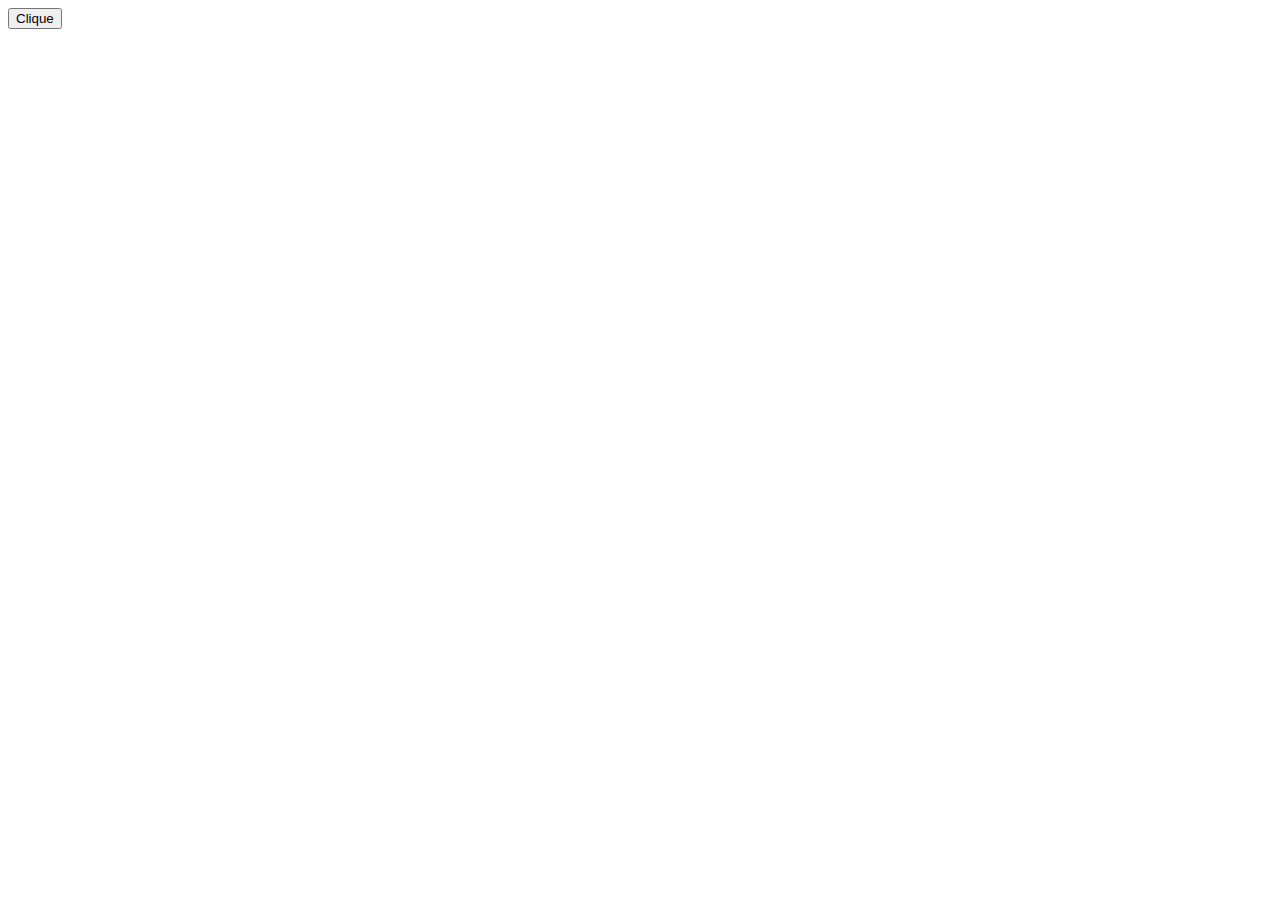
==== index.html @ e62e335b "Add files via upload" ====
<!DOCTYPE html>
<html lang="pt-br">
<head>
    <meta charset="UTF-8">
    <meta name="viewport" content="width=device-width, initial-scale=1.0">
    <title>Jogo</title>
</head>
<body>
    <button type="submit">Clique</button>
</body>
</html>
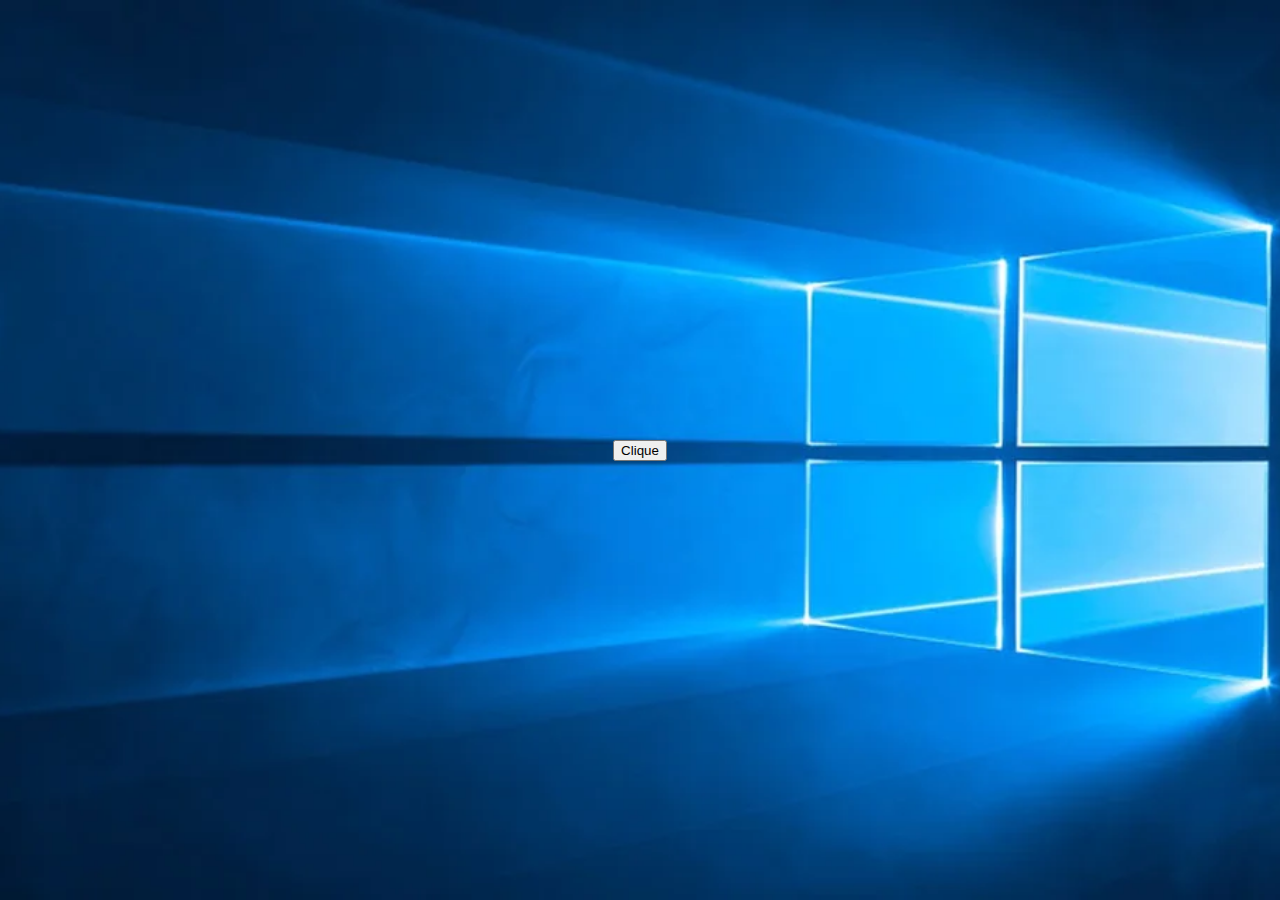
==== commit 094cc7f4: "Update index.html" ====
--- a/index.html
+++ b/index.html
@@ -4,8 +4,9 @@
     <meta charset="UTF-8">
     <meta name="viewport" content="width=device-width, initial-scale=1.0">
     <title>Jogo</title>
+    <link rel="stylesheet" href="css/styles.css">
 </head>
 <body>
-    <button type="submit">Clique</button>
+    <a href="login.html"><button type="button">Clique</button></a>
 </body>
-</html>+</html>
--- a/css/styles.css
+++ b/css/styles.css
@@ -0,0 +1,272 @@
+/* Corpo da página */
+body {
+    margin: 0;
+    font-family: 'Segoe UI';
+    height: 100vh;
+    display: flex;
+    color: white;
+    justify-content: center;
+    align-items: center;
+    background: url('../img/fundo.png') no-repeat center center/cover;
+    background-size: cover; /* Faz a imagem cobrir a tela */
+    background-attachment: fixed; /* Fixa a imagem para não "rolar" */
+}
+
+h3{
+    color: #000000;
+    font-size: 15px;
+    font-weight: 500;
+}
+
+/* Informações do usuário */
+.user-info {
+    text-align: center;
+}
+
+.user-photo {
+    width: 200px;
+    height: 200px;
+}
+
+.user-name {
+    font-size: 50px;
+    font-weight: 200;
+    text-align: center;
+    margin-top: 5px;
+}
+
+/* Formulário de senha */
+.password-form {
+    margin-top: 5px;
+}
+
+.password-input {
+    padding: 15px;
+    width: 300px;
+    border: 1px solid rgba(255, 255, 255, 0.5);
+    border-radius: 5px;
+    background: white;
+    color: #000000;
+    font-size: 18px;
+    outline: none;
+    text-align: left 5px;
+    transition: border-color 0.3s;
+}
+
+.password-input::placeholder {
+    color: rgba(63, 63, 63, 0.7);
+}
+
+.password-input:focus {
+    border-color: #1a73e8;
+}
+
+/* Botão de envio */
+.submit-btn {
+    margin-top: 5px;
+    padding: 15px 20px;
+    font-size: 18px;
+    color: white;
+    background: #0078D7;
+    border: 1px solid rgba(255, 255, 255, 0.5);
+    border-radius: 5px;
+    cursor: pointer;
+    transition: background 0.3s, border-color 0.3s;
+}
+
+.submit-btn:hover {
+    background: #005A9E;
+    border-color: #1a73e8;
+}
+
+/* Botão de três pontos */
+.menu-btn {
+    position: absolute;
+    top: 20px;
+    right: 20px;
+    width: 40px;   /* Defina a largura */
+    height: 40px;  /* Defina a altura igual à largura */
+    padding: 0;    /* Remover qualquer padding */
+    font-size: 30px;
+    background: #005a9e71;
+    border: 1px solid rgba(255, 255, 255, 0.5);
+    color: #fff;
+    cursor: pointer;
+    border-radius: 50%;  /* Garantir bordas circulares */
+    display: flex;
+    justify-content: center;
+    align-items: center;
+    transition: background 0.3s;
+}
+
+.menu-btn:hover {
+    background: #1a73e8;
+}
+
+/* Tela de erro */
+.error-screen {
+    position: fixed;
+    top: 0;
+    left: 0;
+    width: 100%;
+    height: 100%;
+    background: rgba(0, 0, 0, 0.7);
+    display: none;
+    justify-content: center;
+    align-items: center;
+    z-index: 1000;
+}
+
+.error-screen.show {
+    display: flex;
+}
+
+.error-message {
+    background: #cbeffaa8;
+    padding: 20px;
+    border: 1px solid rgb(45, 60, 250);
+    border-radius: 5px;
+    text-align: center;
+    color: rgb(45, 60, 250);
+    width: 300px;
+    position: relative;
+    display: flex;
+    flex-direction: column;
+    justify-content: space-between; /* Para distribuir os itens */
+    height: 180px;  /* Aumentando a altura da caixa */
+}
+
+/* X retangular ao lado de "SENHA" */
+.errofora {
+    text-align: left;
+    margin-bottom: 10px;
+    color: #000000;
+    display: flex;
+    justify-content: space-between;
+    align-items: center;
+}
+
+/* X em retângulo vermelho no canto superior direito */
+.errofora .close-x {
+    background-image: linear-gradient(red, rgb(150, 0, 0));
+    border: 1px solid #000000;
+    color: white;
+    font-size: 18px;
+    width: 50px;
+    height: 20px;
+    display: flex;
+    justify-content: center;
+    align-items: center;
+    border-radius: 4px;
+    cursor: pointer;
+}
+
+/* Ajustando o errocontainer */
+.errocontainer {
+    background-image: linear-gradient(white, rgb(200, 200, 200));
+    font-weight: 20;
+    width: 100%;
+    height: 180px;
+    padding: 0 1px 1px 1px;
+    box-sizing: border-box;
+    border: 0.5px solid rgb(0, 0, 0);
+    position: relative;
+}
+
+/* X circular ao lado do título "Unknown" */
+.errocontainer .circle-x {
+    background-image: linear-gradient(red, rgb(150, 0, 0));
+    border: 0.5px solid rgb(200, 200, 200);
+    color: white;
+    font-style: initial;
+    font-size: 20px;
+    width: 30px;
+    height: 30px;
+    display: flex;
+    justify-content: center;
+    align-items: center;
+    border-radius: 50%;
+    position: absolute;
+    top: 10px; /* Distância do topo do errocontainer */
+    left: 10px;
+    cursor: pointer;
+}
+
+/* Ajustando a posição do título Unknown e o h3 */
+.errocontainer h2 {
+    display: inline-block;
+    margin-left: 40px; /* Adiciona um espaço para o X circular */
+    margin-top: 5px;   /* Distância do topo do errocontainer */
+    position: relative;
+}
+
+.errocontainer h3 {
+    margin-top: 1px; /* Deixando o h3 mais próximo do h2 */
+    margin-bottom: 20px; /* Adicionando um pequeno espaço abaixo do h3 */
+    font-size: 15px;
+}
+
+/* Botão Close no inferior direito */
+.close-btn {
+    padding: 10px 20px;
+    background-image: linear-gradient(white, rgb(150, 180, 240));
+    border: 2px solid rgb(45, 185, 250);
+    border-radius: 5px;
+    color: #000000;
+    cursor: pointer;
+    position: absolute;
+    bottom: 15px; /* Afastando o botão mais para baixo */
+    right: 10px; /* Mantendo o botão no canto inferior direito */
+}
+
+.close-btn:hover {
+    background: #1a73e84d;
+}
+
+/* Tela de erro simples "Senha Incorreta" */
+.simple-error-screen {
+    position: fixed;
+    top: 0;
+    left: 0;
+    width: 100%;
+    height: 100%;
+    background: rgba(0, 0, 0, 0.7);
+    display: none;
+    justify-content: center;
+    align-items: center;
+    z-index: 1001; /* Acima da tela de erro principal */
+}
+
+.simple-error-screen.show {
+    display: flex;
+}
+
+.simple-error-message {
+    background-image: linear-gradient(white, rgb(200, 200, 200));
+    padding: 20px;
+    border: 1px solid rgb(45, 60, 250);
+    border-radius: 5px;
+    text-align: center;
+    color: rgb(45, 60, 250);
+    width: 250px;
+    position: relative;
+}
+
+.simple-error-message p {
+    margin-bottom: 20px;
+    font-size: 16px;
+}
+
+/*Botão*/
+.simple-close-btn {
+    padding: 8px 16px;
+    background-image: linear-gradient(white, rgb(150, 180, 240));
+    color: #000000;
+    border: 2px solid rgb(45, 185, 250);
+    border-radius: 5px;
+    cursor: pointer;
+}
+
+.simple-close-btn:hover {
+    background-color: #d40000;
+}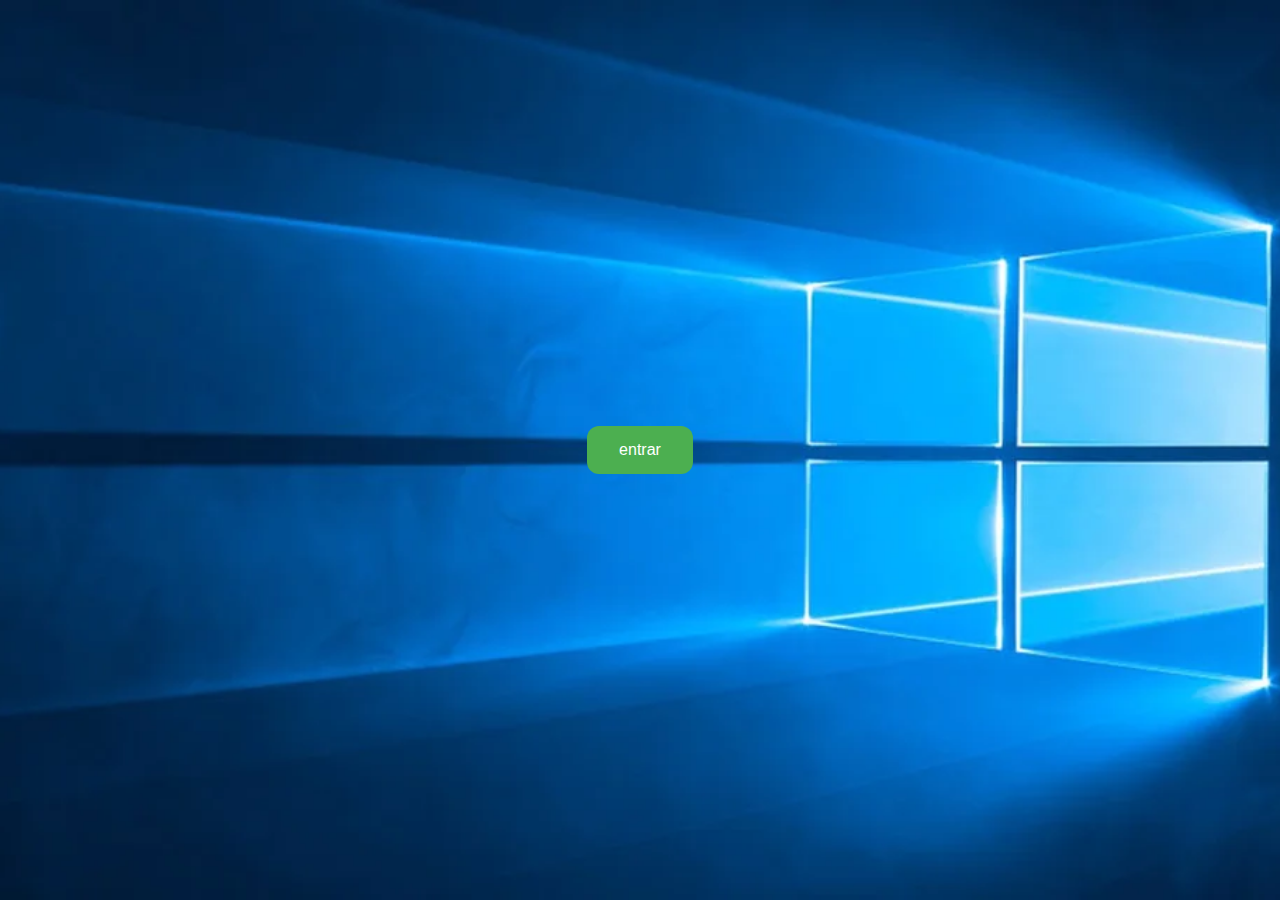
==== commit 6bb81df9: "bomba" ====
--- a/index.html
+++ b/index.html
@@ -6,7 +6,32 @@
     <title>Jogo</title>
     <link rel="stylesheet" href="css/styles.css">
 </head>
+<style>
+    button {
+        background-color: #4CAF50;
+        color: white;   
+        border: none;       
+        padding: 15px 32px; 
+        text-align: center;      
+        text-decoration: none; 
+        display: inline-block;  
+        font-size: 16px;
+        margin: 4px 2px;
+        cursor: pointer;     
+        border-radius: 12px;     
+        transition: background-color 0.3s;  
+    }
+
+    button:hover {
+        background-color: #45a049; 
+    }
+
+    button:active {
+        background-color: #388e3c; 
+    }
+</style>
+
 <body>
-    <a href="login.html"><button type="button">Clique</button></a>
+    <a href="login.html"><button type="button">entrar</button></a>
 </body>
 </html>
--- a/css/styles.css
+++ b/css/styles.css
@@ -269,4 +269,40 @@
 
 .simple-close-btn:hover {
     background-color: #d40000;
+}
+
+/* Tela de carregamento */
+.loading-message {
+    text-align: center;
+    display: flex;
+    flex-direction: column; /* Alinha o texto e o spinner verticalmente */
+    justify-content: center;
+    align-items: center; /* Centraliza horizontalmente */
+    gap: 10px; /* Espaçamento entre o texto e o spinner */
+}
+
+.loading-message h2 {
+    font-size: 24px; /* Define o tamanho do texto maior */
+    font-weight: bold; /* Torna o texto mais destacado */
+    color: white; /* Mantém o texto branco ou ajuste conforme necessário */
+    margin: 0; /* Remove espaçamento extra ao redor */
+}
+
+.spinner {
+    margin: 0 auto; /* Garante que o spinner esteja centralizado */
+    width: 40px;
+    height: 40px;
+    border: 4px solid rgba(255, 255, 255, 0.2);
+    border-top: 4px solid white;
+    border-radius: 50%;
+    animation: spin 1s linear infinite;
+}
+
+@keyframes spin {
+    0% {
+        transform: rotate(0deg);
+    }
+    100% {
+        transform: rotate(360deg);
+    }
 }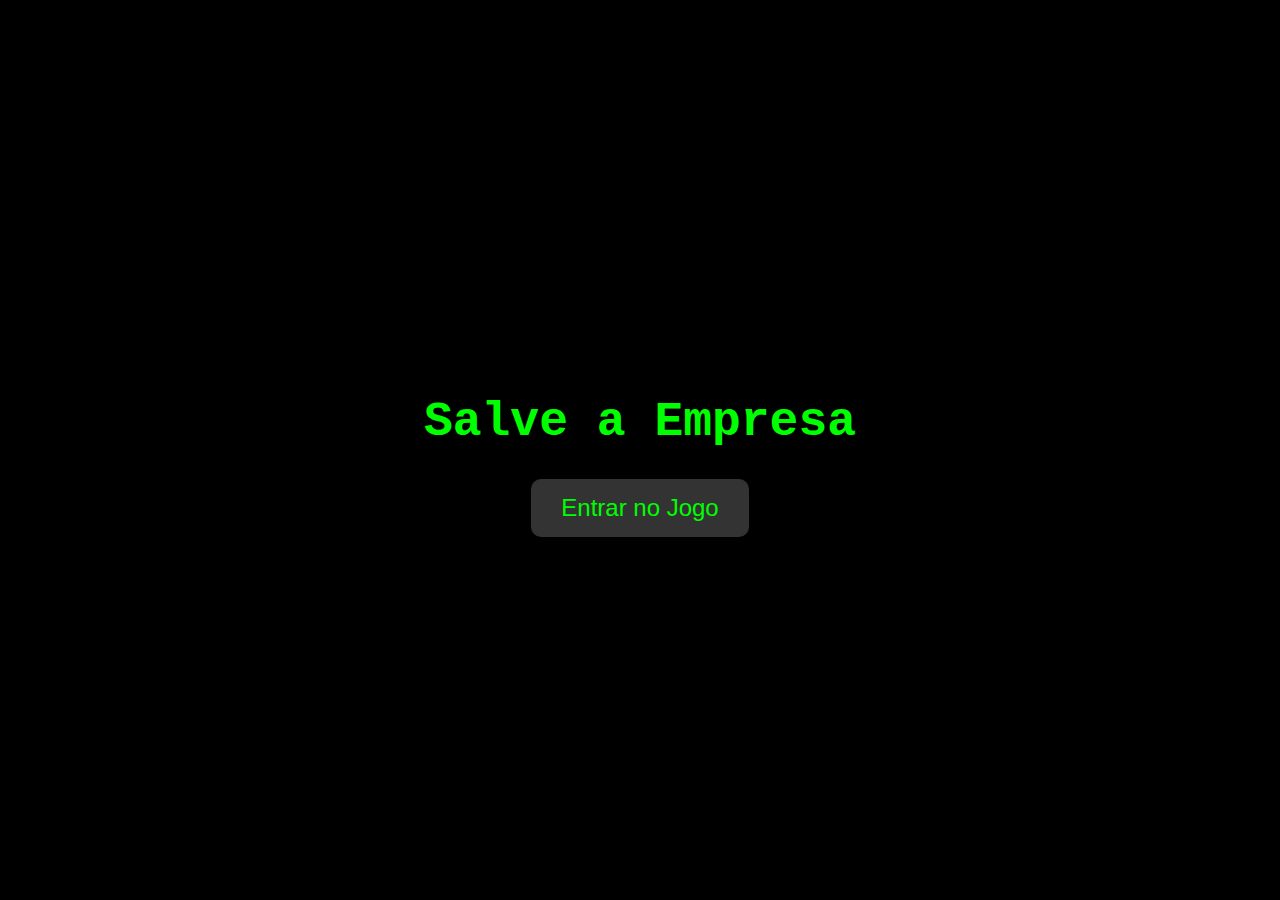
==== commit 40d13ff4: "telainicial" ====
--- a/index.html
+++ b/index.html
@@ -3,35 +3,61 @@
 <head>
     <meta charset="UTF-8">
     <meta name="viewport" content="width=device-width, initial-scale=1.0">
-    <title>Jogo</title>
-    <link rel="stylesheet" href="css/styles.css">
+    <title>Página Inicial - Jogo de Letras</title>
+    <style>
+        body {
+            font-family: 'Courier New', Courier, monospace;
+            display: flex;
+            justify-content: center;
+            align-items: center;
+            flex-direction: column;
+            height: 100vh;
+            margin: 0;
+            background-color: #000;
+            color: #00FF00;
+            text-align: center;
+        }
+
+        h1 {
+            font-size: 48px;
+            margin-bottom: 30px;
+        }
+
+        .button-container {
+            display: flex;
+            justify-content: center;
+            align-items: center;
+        }
+
+        .enter-button {
+            font-size: 24px;
+            background-color: #333;
+            color: #00FF00;
+            padding: 15px 30px;
+            border: none;
+            border-radius: 10px;
+            cursor: pointer;
+            transition: background-color 0.3s ease, transform 0.3s ease;
+            box-shadow: 0 4px 6px rgba(0, 0, 0, 0.2);
+        }
+
+        .enter-button:hover {
+            background-color: #111;
+            transform: scale(1.1);
+            box-shadow: 0 8px 15px rgba(0, 0, 0, 0.3);
+        }
+
+        .enter-button:active {
+            transform: scale(1);
+        }
+    </style>
 </head>
-<style>
-    button {
-        background-color: #4CAF50;
-        color: white;   
-        border: none;       
-        padding: 15px 32px; 
-        text-align: center;      
-        text-decoration: none; 
-        display: inline-block;  
-        font-size: 16px;
-        margin: 4px 2px;
-        cursor: pointer;     
-        border-radius: 12px;     
-        transition: background-color 0.3s;  
-    }
-
-    button:hover {
-        background-color: #45a049; 
-    }
-
-    button:active {
-        background-color: #388e3c; 
-    }
-</style>
-
 <body>
-    <a href="login.html"><button type="button">entrar</button></a>
+    <h1>Salve a Empresa</h1>
+    <div class="button-container">
+        <a href="login.html">
+            <button class="enter-button">Entrar no Jogo</button>
+        </a>
+    </div>
 </body>
-</html>
+</html>